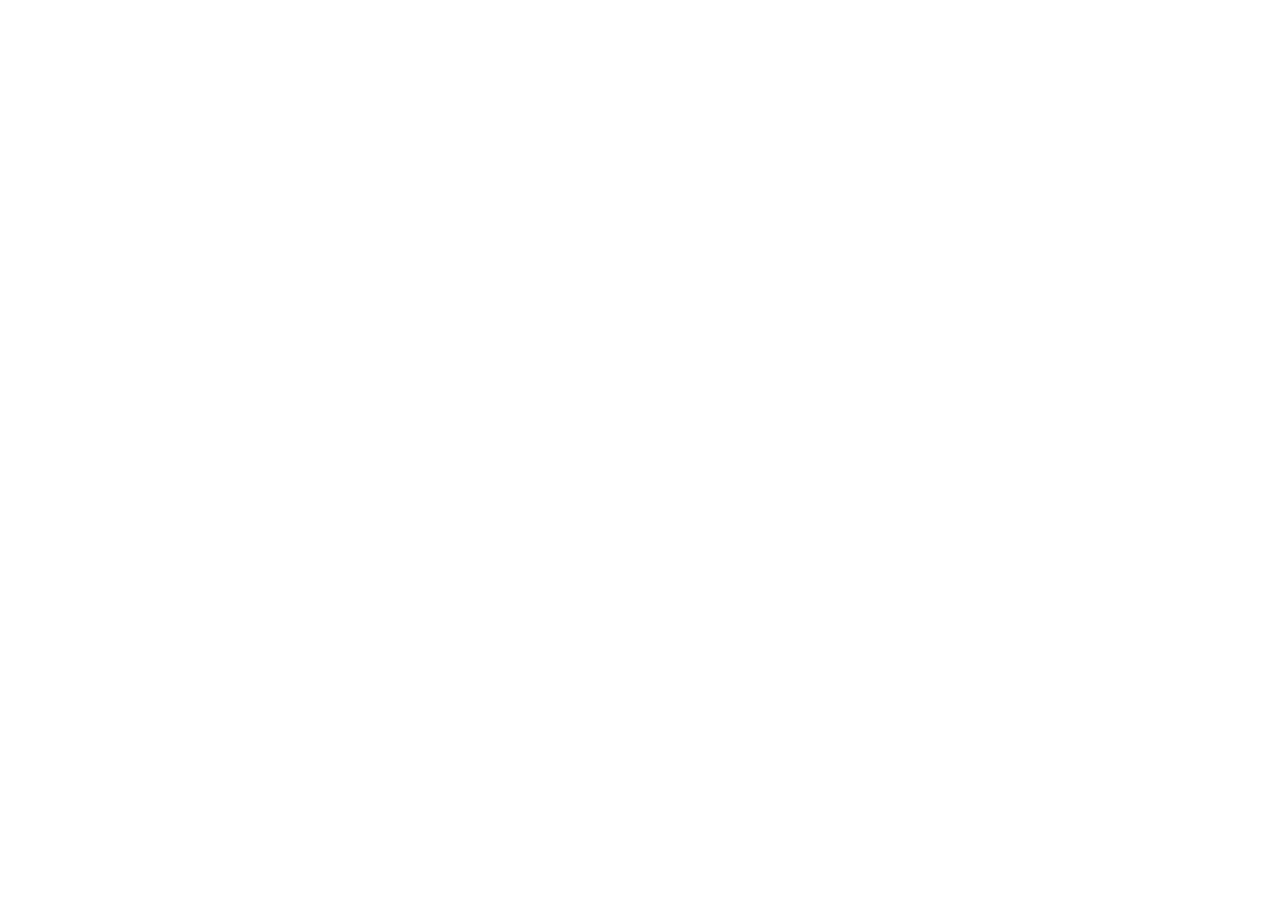
==== index.html @ 85295f4b "Add files via upload" ====
<!DOCTYPE html>
<html lang="es">
<head>
    <meta charset="UTF-8">
    <meta name="viewport" content="width=device-width, initial-scale=1.0">
	<script type="module" src="components/dr-background-pixelated.js"></script>

    <title>DaniRod!! · Portfolio</title>

    <style>
        html, body {
            margin: 0;
            padding: 0;
            height: 100%;
            width: 100%;
        }

        dr-background-triangles {
            width: 100%;
            height: 100%;
        }        
    </style>

</head>

<body>
    <dr-background-pixelated width="150"></dr-background-pixelated>
</body>

</html>
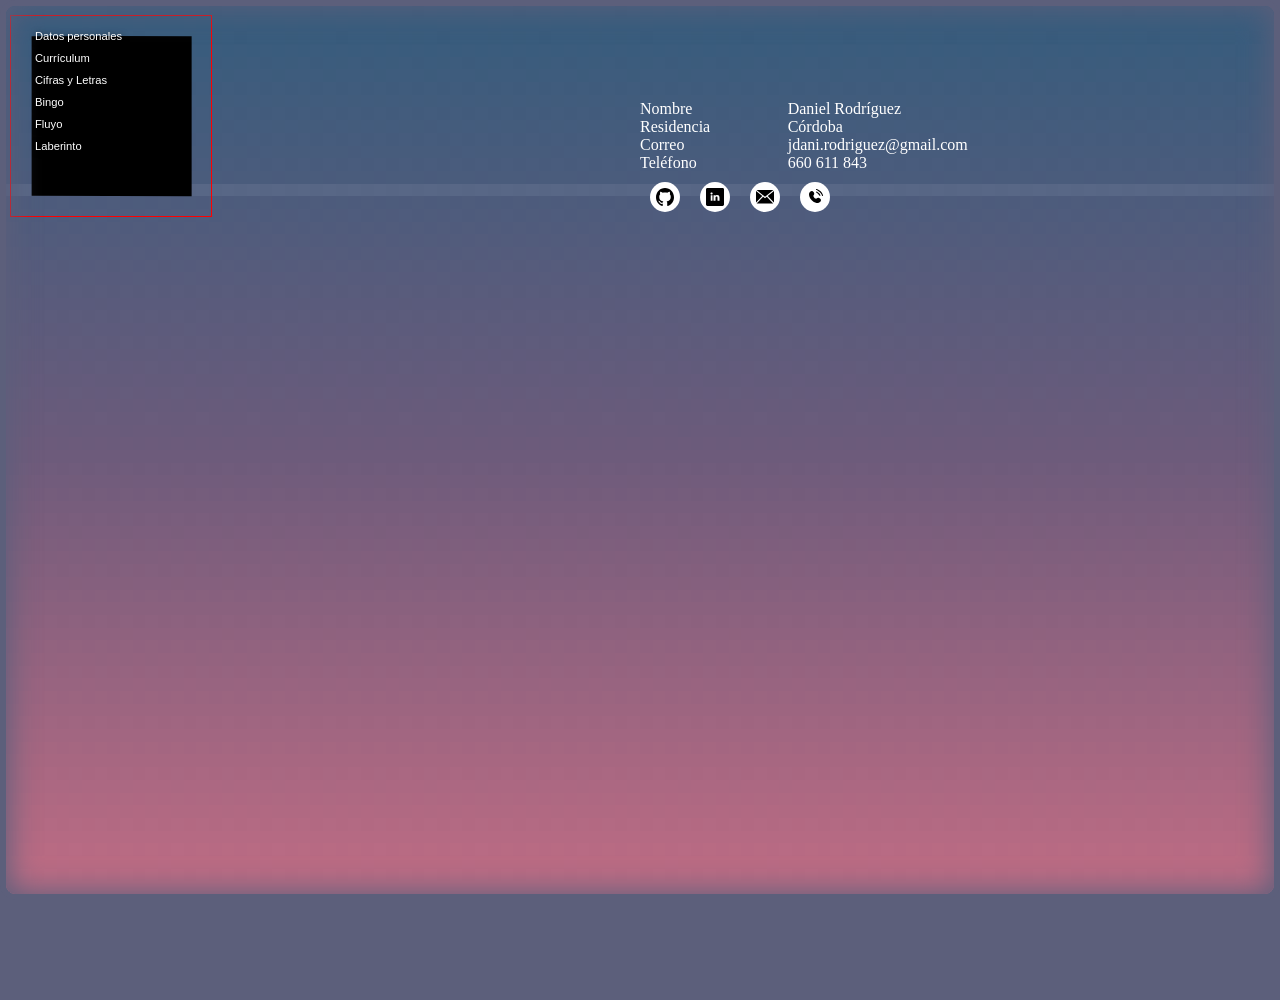
==== commit 18f1d224: "version preliminar" ====
--- a/index.html
+++ b/index.html
@@ -4,27 +4,174 @@
     <meta charset="UTF-8">
     <meta name="viewport" content="width=device-width, initial-scale=1.0">
 	<script type="module" src="components/dr-background-pixelated.js"></script>
+	<script type="module" src="components/dr-shape.js"></script>
+    <script type="module" src="components/dr-menu-pf.js"></script>
+    <script type="module" src="components/dr-tabs.js"></script>
+    <script type="module" src="components/dr-icono.js"></script>
 
     <title>DaniRod!! · Portfolio</title>
 
     <style>
         html, body {
+            --color-fondo: #5c5f7b;
             margin: 0;
             padding: 0;
             height: 100%;
             width: 100%;
+            background: var(--color-fondo);
         }
 
-        dr-background-triangles {
+        .origen {
+            position:absolute;
+            top:0;
+            left:0;
+        }                
+
+        .maximo {
             width: 100%;
             height: 100%;
+        }
+
+        #contenido {
+            display:flex;
+        }
+
+        #fondo {
+            background: var(--color-fondo);
+        }
+
+        dr-background-pixelated {
+            padding: 6px;
+            width: calc(100% - 12px);
+            height: calc(100% - 12px);
+        }
+
+        #borde {
+            border: 6px solid var(--color-fondo);;
+            border-radius: 15px;
+            width: calc(100% - 12px);
+            height: calc(100% - 12px);
+            pointer-events: none;
+            box-shadow: inset 0px 0px 30px 3px var(--color-fondo);;
+        }
+
+        dr-menu-pf {
+            position: absolute;
+            top: 25px;
+            left: 30px;
+            width: 50%;
+            height: 100%;
         }        
+
+        dr-tabs {
+            position: absolute;
+            top: 100px;
+            right: 0px;
+            width:50%;
+            height: 100%;
+        }
+
+        dr-shape {
+            position: absolute;
+            top: 15px;
+            left: 10px;            
+            width: 200px;
+            height: 200px;
+            border: 1px solid red;
+        }
+
+
     </style>
 
 </head>
 
 <body>
-    <dr-background-pixelated width="150"></dr-background-pixelated>
+    <dr-background-pixelated width="100"></dr-background-pixelated>
+    <div id="contenido">
+        <dr-shape></dr-shape>
+        <dr-menu-pf></dr-menu-pf>
+        
+        <dr-tabs>
+            <style>
+                .tab        {   color: white;      }
+                .fila       {   display:flex;   flex-direction: row;}
+                .w30        {   width: 30%;            }                
+                .valor      {   width: 100%;           }
+                dr-icono    {   margin: 10px;  }
+
+            </style>
+
+            <div id="tabDatosPersonales" class="tab">
+                <div class="fila">
+                    <div class="w30">Nombre</div>
+                    <div class="valor">Daniel Rodríguez</div>
+                </div>
+                <div class="fila">
+                    <div class="w30">Residencia</div>
+                    <div class="valor">Córdoba</div>
+                </div>
+                <div class="fila">
+                    <div class="w30">Correo</div>
+                    <div class="valor">jdani.rodriguez@gmail.com</div>
+                </div>
+                <div class="fila">
+                    <div class="w30">Teléfono</div>
+                    <div class="valor">660 611 843</div>
+                </div>
+                <div class="fila">
+                    <dr-icono github white 30px href="https://github.com/DaniRodCode"></dr-icono>
+                    <dr-icono linkedin white 30px href="https://www.linkedin.com/in/jdanirodriguez"></dr-icono> 
+                    <dr-icono mail white 30px href="mailto:jdani.rodriguez@gmail.com"></dr-icono> 
+                    <dr-icono phone white 30px href="tel:+34660611843"></dr-icono> 
+                </div>
+            </div>
+
+            <div id="tabCV" class="tab">
+                <ul><li>
+                    Smurfit Westock<br>
+                    1999 - (actualidad)
+                </li>
+                <li>
+                    Universidad de Córdoba (CTI)<br>
+                    1999 - 2000
+                </li>
+            </div>
+
+        </dr-tabs>
+    </div>
+    <div id="borde" class="origen maximo"></div>
+
 </body>
 
+
+
+<script>
+    const menu = document.querySelector("dr-menu-pf");
+    const fondo = document.querySelector("dr-background-pixelated");
+    const tabs = document.querySelector("dr-tabs");
+
+	window.addEventListener("load", () => {
+        menu.crearOpcion("Datos personales", "tabDatosPersonales");
+        menu.crearOpcion("Currículum", "tabCV");
+        menu.crearOpcion("Cifras y Letras", "juego1");
+        menu.crearOpcion("Bingo", "juego2");
+        menu.crearOpcion("Fluyo", "juego3");
+        menu.crearOpcion("Laberinto", "juego3");
+
+        menu.addEventListener("opcionSeleccionada",(e) => {
+            tabs.mostrar(e.detail);
+        });
+
+        menu.addEventListener("mousedown",(e) => {
+            fondo.highlight(e.pageY);
+        });
+        
+        
+        tabs.mostrar("tabDatosPersonales");       
+	});
+    
+
+    
+</script>
+
 </html>
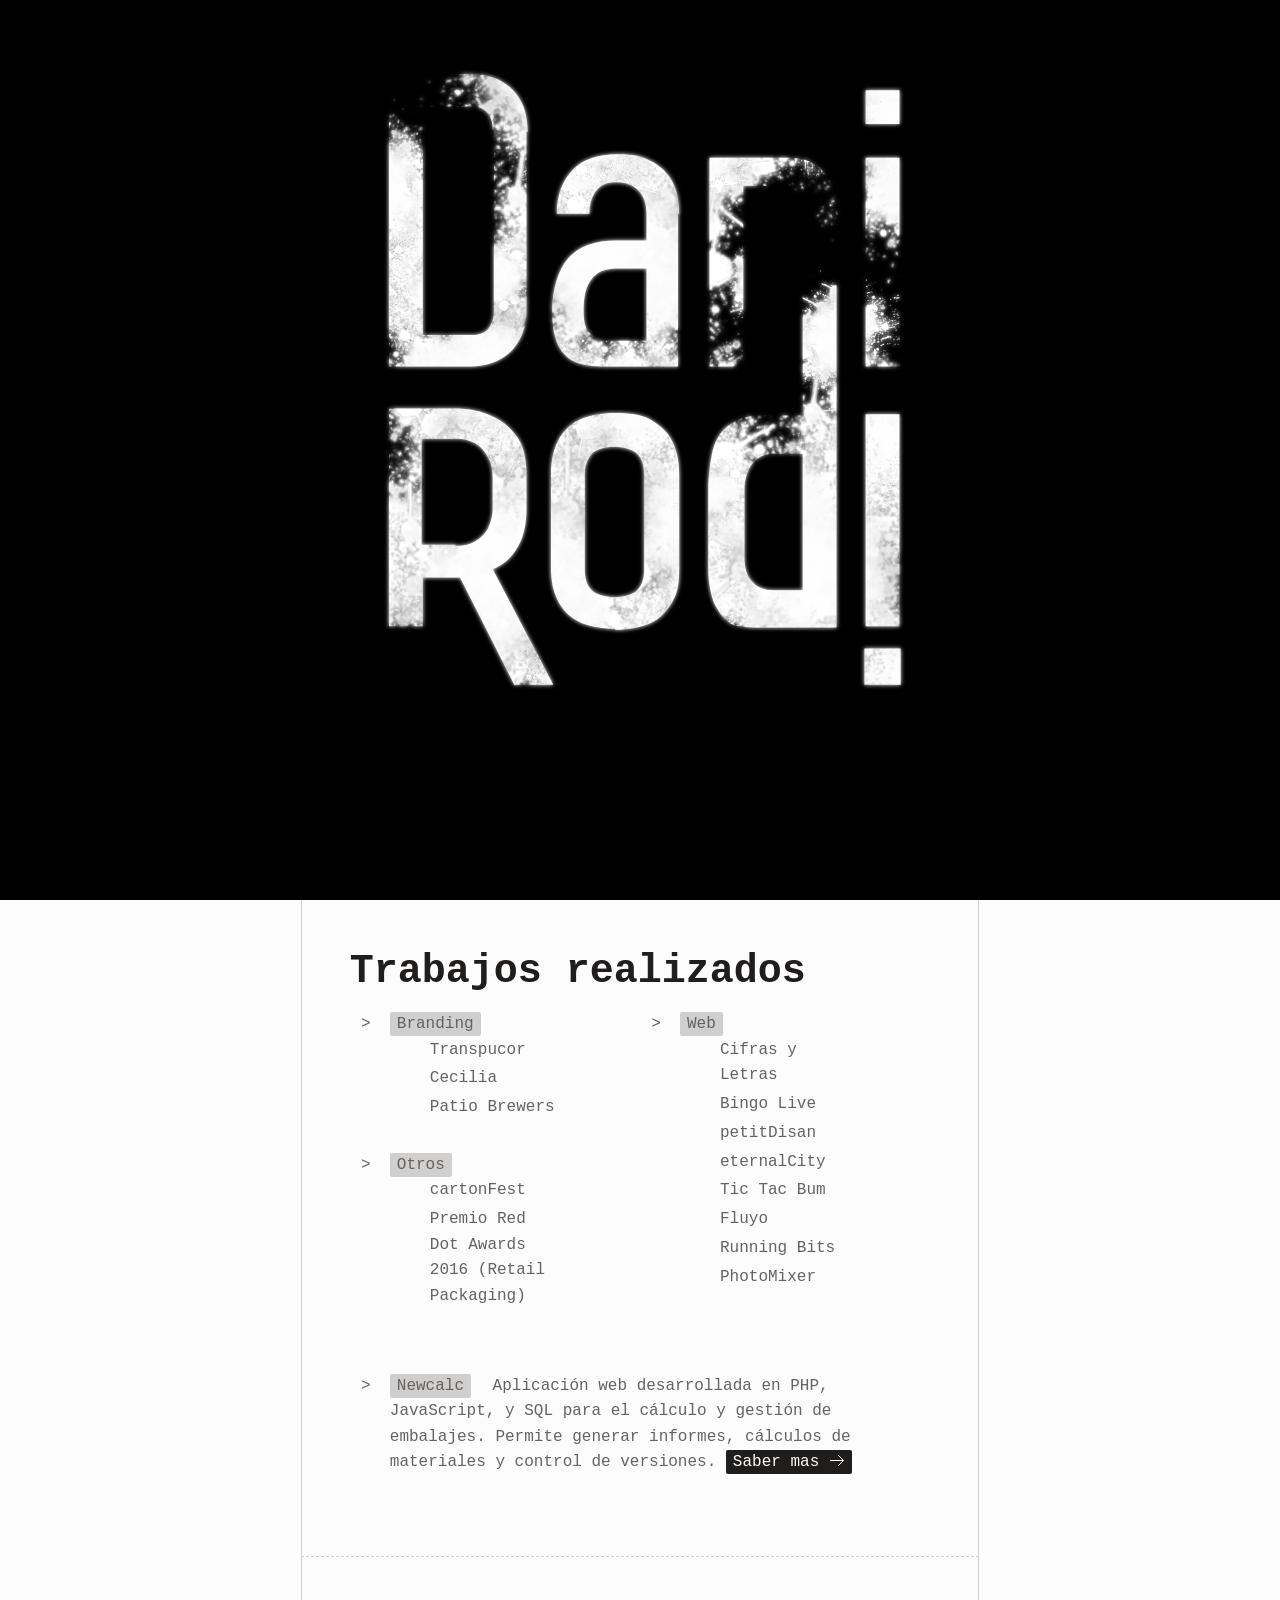
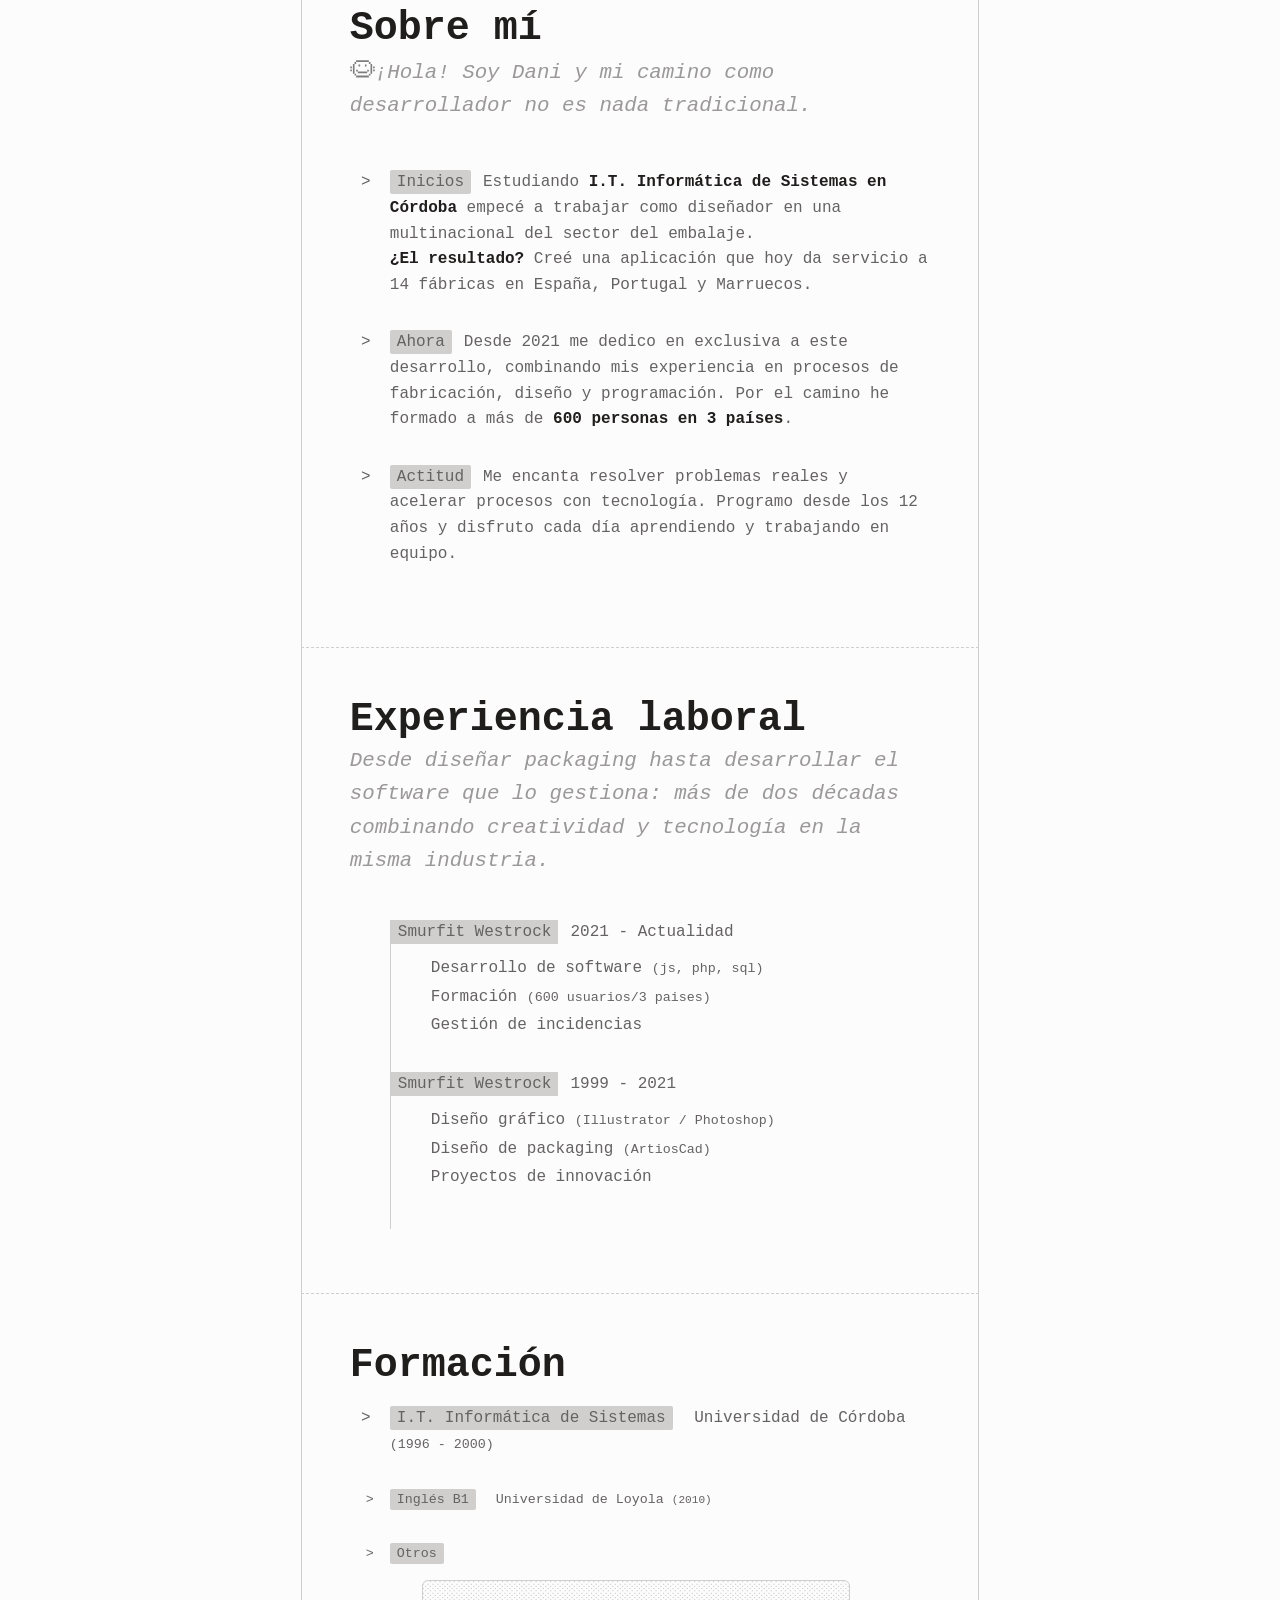
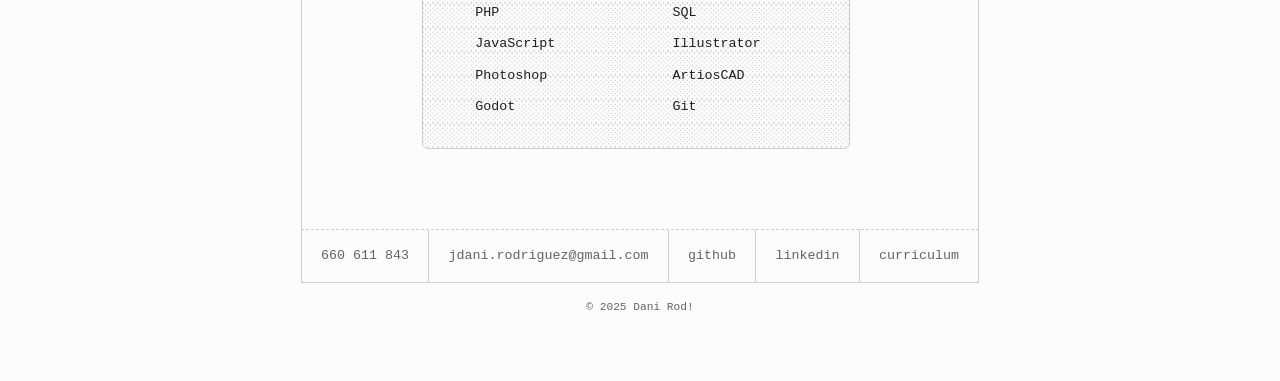
==== commit b6252444: "#version 1.0" ====
--- a/index.html
+++ b/index.html
@@ -1,177 +1,239 @@
 <!DOCTYPE html>
 <html lang="es">
 <head>
-    <meta charset="UTF-8">
-    <meta name="viewport" content="width=device-width, initial-scale=1.0">
-	<script type="module" src="components/dr-background-pixelated.js"></script>
-	<script type="module" src="components/dr-shape.js"></script>
-    <script type="module" src="components/dr-menu-pf.js"></script>
-    <script type="module" src="components/dr-tabs.js"></script>
-    <script type="module" src="components/dr-icono.js"></script>
-
-    <title>DaniRod!! · Portfolio</title>
-
-    <style>
-        html, body {
-            --color-fondo: #5c5f7b;
-            margin: 0;
-            padding: 0;
-            height: 100%;
-            width: 100%;
-            background: var(--color-fondo);
-        }
-
-        .origen {
-            position:absolute;
-            top:0;
-            left:0;
-        }                
-
-        .maximo {
-            width: 100%;
-            height: 100%;
-        }
-
-        #contenido {
-            display:flex;
-        }
-
-        #fondo {
-            background: var(--color-fondo);
-        }
-
-        dr-background-pixelated {
-            padding: 6px;
-            width: calc(100% - 12px);
-            height: calc(100% - 12px);
-        }
-
-        #borde {
-            border: 6px solid var(--color-fondo);;
-            border-radius: 15px;
-            width: calc(100% - 12px);
-            height: calc(100% - 12px);
-            pointer-events: none;
-            box-shadow: inset 0px 0px 30px 3px var(--color-fondo);;
-        }
-
-        dr-menu-pf {
-            position: absolute;
-            top: 25px;
-            left: 30px;
-            width: 50%;
-            height: 100%;
-        }        
-
-        dr-tabs {
-            position: absolute;
-            top: 100px;
-            right: 0px;
-            width:50%;
-            height: 100%;
-        }
-
-        dr-shape {
-            position: absolute;
-            top: 15px;
-            left: 10px;            
-            width: 200px;
-            height: 200px;
-            border: 1px solid red;
-        }
-
-
-    </style>
-
+  <meta charset="UTF-8">
+  <meta name="viewport" content="width=device-width, initial-scale=1.0">
+  <title>Daniel Rodríguez - Web Personal</title>
+  <link rel="stylesheet" href="style.css">
 </head>
 
+
 <body>
-    <dr-background-pixelated width="100"></dr-background-pixelated>
-    <div id="contenido">
-        <dr-shape></dr-shape>
-        <dr-menu-pf></dr-menu-pf>
+
+  <svg xmlns="http://www.w3.org/2000/svg" width="0" height="0" aria-hidden="true">
+    <mask id="logo-mask" maskUnits="objectBoundingBox" maskContentUnits="objectBoundingBox">
+      <g fill="white" transform="translate(.1 .01) scale(.0185)">
+        <path d="M40.8 49.3h3.1v3.1h-3.1v-3.1Zm-29-44.4v15.3c0 1-.2 1.9-.6 2.6-.4.7-.9 1.3-1.7 1.7-.7.4-1.6.6-2.6.6H0V0h7c1 0 1.9.2 2.6.6.7.4 1.3.9 1.7 1.7.4.7.6 1.6.6 2.7Zm-2.9-.1c0-.7-.2-1.2-.5-1.5-.3-.4-.8-.5-1.4-.5H2.9v19.6h4.2c.6 0 1.1-.2 1.4-.5.3-.4.5-.9.5-1.5V4.8Zm1.9 47.7-4.7-9.3H2.9v4.2H0V28.7h5.5c1.3 0 2.5.2 3.4.7.9.4 1.7 1.1 2.2 1.9s.7 1.9.7 3.1v2.9c0 1.2-.2 2.3-.7 3.2-.5.9-1.2 1.6-2.2 2l5.2 9.9h-3.3Zm-5.1-12c.7 0 1.2-.1 1.7-.4s.8-.6 1.1-1.1c.2-.5.4-1 .4-1.7v-2.6c0-.7-.1-1.3-.4-1.8s-.6-.9-1.1-1.2-1-.4-1.7-.4H2.8v9.1h2.9Zm32.7-28.4v35.4h-6.7c-.4 0-1.7 0-2.3-.3s-1.1-1-1.5-1.8c-.3-.8-.5-1.8-.5-2.9v-6.8c0-1.2.2-2.9.5-3.8.3-.8.8-1.5 1.5-1.9.6-.4 1.4-.7 2.3-.7h3.8V12.5c0-1-.2-1.8-.6-2.2-.4-.5-1-.7-1.9-.7h-2.6v15.5h-2.9V7.2h6.7c1.4 0 2.5.4 3.2 1.3s1.1 1.9 1.1 3.6Zm-2.9 20.5H33c-.8 0-1.4.3-1.8.8-.4.5-.7 1.3-.7 2.3v5.8c0 .9.2 1.6.7 2.1.4.5 1.1.7 1.8.7h2.5V32.6Zm5.4-28.3h2.9V1.4h-2.9v2.9Zm2.9 18.1V7.2h-2.9v17.9h2.9v-2.7Zm-2.9 6.8v18.2h2.9V29.2h-2.9ZM19.4 47.7c1.1 0 2.3-.2 3.1-.6.8-.4 1.3-1 1.8-1.8s.6-1.7.6-2.8v-8.2c0-1.1-.2-2-.6-2.8-.4-.8-1-1.3-1.8-1.8s-2-.6-3.1-.6-2.3.2-3.1.6c-.8.4-1.4 1-1.8 1.8-.4.8-.6 1.7-.6 2.8v8.1c0 1.1.2 2 .6 2.8.4.8 1 1.4 1.8 1.8.8.4 2 .6 3.1.6Zm0-2.8c-.7 0-1.6-.2-2-.6-.4-.4-.6-1-.6-1.8v-8.1c0-.8.2-1.3.6-1.8.4-.4 1.2-.6 1.9-.6s1.6.2 2 .6c.4.4.6 1 .6 1.8v8.1c0 .8-.2 1.4-.6 1.8-.4.4-1.2.6-2 .6ZM24.8 12v13.1h-6.3c-1.5 0-2.7-.2-3.4-1-.8-.8-1.1-2.1-1.1-3.8s.5-3.5 1.4-4.5c.9-1 2.3-1.5 4.1-1.5h2.6V12c0-.8-.2-1.5-.7-2s-1.1-.7-1.9-.7-1.3.2-1.7.7-.6 1.1-.6 2h-2.8c0-1.6.5-2.9 1.4-3.8s2.2-1.3 3.8-1.3 2.1.2 2.9.6c.8.4 1.4 1 1.8 1.7.4.8.6 1.7.6 2.8Zm-2.7 4.7h-2.6c-.9 0-1.7.3-2.1.9-.5.6-.7 1.5-.7 2.7s.2 1.6.6 2c.4.4 1 .6 1.8.6h3v-6.3Z"/>
+      </g>
+    </mask>
+  </svg>
+      
+
+
+  <div id="presentacion" class="columna">
+    <div id="nombre">
+      <div id="fondo"></div>
+    </div>
+
+
+    <div id="redes" class="oculto">
+      <a href="tel:+34660611843" target="_blank" title="Llámame por teléfono"><img src="img/phone.svg"></a>
+      <a href="mailto:jdani.rodriguez@gmail.com" target="_blank" title="Envíame un correo"><img src="img/mail.svg" ></a>
+      <a href="https://github.com/DaniRodCode" target="_blank" title="Visita mi repo"><img src="img/github.svg" ></a>
+      <a href="https://www.linkedin.com/in/jdanirodriguez" target="_blank" title="Visita mi perfil"><img src="img/linkedin.svg" ></a>        
+      <a href="docs/DaniRod_cv.pdf" target="_blank" title="Mira mi curriculum"><img src="img/Curriculum.svg" ></a>        
+    </div>      
+
+  </div>
+  
+
+  <main>
+
+    <section>
+      <h2>Trabajos realizados</h2>
+
+      <div class="columnas-2">
+        <ul>
+          <li>
+              <strong>Branding</strong>
+              <ul>
+                <li><a href="proyecto/?id=Transpucor">Transpucor</a></li>
+                <li><a href="proyecto/?id=Cecilia">Cecilia</a></li>
+                <li><a href="proyecto/?id=PatioBrewers">Patio Brewers</a></li>
+              </ul>            
+          </li>
+
+          <li>
+            <strong>Otros</strong>
+            <ul>
+              <li><a href="proyecto/?id=cartonFest">cartonFest</a></li>
+              <li><a href="https://www.red-dot.org/ko/project/strong-grip-14264" target="_blank">Premio Red Dot Awards 2016 (Retail Packaging)</a></li>
+            </ul>            
+          </li>
+        </ul>
+
+        <ul>
+          <li>
+            <strong>Web</strong>
+            <ul>
+              <li><a href="https://danirodcode.github.io/CifrasyLetras/" target="_blank">Cifras y Letras</a></li>
+              <li><a href="proyecto/web/BingoLive/" target="_blank">Bingo Live</a></li>
+              <li><a href="proyecto/web/petitDisain/" target="_blank">petitDisan</a></li>
+              <li><a href="proyecto/web/eternalCity/" target="_blank">eternalCity</a></li>
+              <li><a href="proyecto/web/TicTacBum/" target="_blank">Tic Tac Bum</a></li>
+              <li><a href="proyecto/web/Fluyo/" target="_blank">Fluyo</a></li>
+              <li><a href="proyecto/web/laberinto256/" target="_blank">Running Bits</a></li>
+              <li><a href="proyecto/web/PhotoMixer/" target="_blank">PhotoMixer</a></li>
+            </ul>        
+          </li>
+        </ul>
+      </div>
+
+      <ul>
+        <li>
+          <strong>Newcalc</strong>
+          Aplicación web desarrollada en PHP, JavaScript, y SQL para
+          el cálculo y gestión de embalajes. Permite generar informes, cálculos
+          de materiales y control de versiones.
+          <a class="enlace-boton" href="">Saber mas 🡢</a>
+        </li>
+      </ul>
         
-        <dr-tabs>
-            <style>
-                .tab        {   color: white;      }
-                .fila       {   display:flex;   flex-direction: row;}
-                .w30        {   width: 30%;            }                
-                .valor      {   width: 100%;           }
-                dr-icono    {   margin: 10px;  }
-
-            </style>
-
-            <div id="tabDatosPersonales" class="tab">
-                <div class="fila">
-                    <div class="w30">Nombre</div>
-                    <div class="valor">Daniel Rodríguez</div>
-                </div>
-                <div class="fila">
-                    <div class="w30">Residencia</div>
-                    <div class="valor">Córdoba</div>
-                </div>
-                <div class="fila">
-                    <div class="w30">Correo</div>
-                    <div class="valor">jdani.rodriguez@gmail.com</div>
-                </div>
-                <div class="fila">
-                    <div class="w30">Teléfono</div>
-                    <div class="valor">660 611 843</div>
-                </div>
-                <div class="fila">
-                    <dr-icono github white 30px href="https://github.com/DaniRodCode"></dr-icono>
-                    <dr-icono linkedin white 30px href="https://www.linkedin.com/in/jdanirodriguez"></dr-icono> 
-                    <dr-icono mail white 30px href="mailto:jdani.rodriguez@gmail.com"></dr-icono> 
-                    <dr-icono phone white 30px href="tel:+34660611843"></dr-icono> 
-                </div>
-            </div>
-
-            <div id="tabCV" class="tab">
-                <ul><li>
-                    Smurfit Westock<br>
-                    1999 - (actualidad)
-                </li>
-                <li>
-                    Universidad de Córdoba (CTI)<br>
-                    1999 - 2000
-                </li>
-            </div>
-
-        </dr-tabs>
+      </ul>
+  </section>
+
+
+  <section>
+    <h2>Sobre mí</h2>
+    <h3><img src="img/smiley.svg">¡Hola! Soy Dani y mi camino como desarrollador no es nada tradicional.</h3>
+
+    <ul>
+
+      <li>
+        <strong>Inicios</strong>Estudiando <b>I.T. Informática de Sistemas en Córdoba</b>
+        empecé a trabajar como diseñador en una multinacional del sector del embalaje.
+        <br><b>¿El resultado?</b> Creé una aplicación que hoy da servicio a 14 fábricas en España,
+          Portugal y Marruecos.
+      </li>
+      
+      <li>
+        <strong>Ahora</strong>Desde 2021 me dedico en exclusiva a este desarrollo, 
+        combinando mis experiencia en procesos de fabricación, diseño y programación. 
+        Por el camino he formado a más de <b>600 personas en 3 países</b>.
+      </li>
+      
+      <li>
+        <strong>Actitud</strong>Me encanta resolver problemas reales y acelerar 
+        procesos con tecnología. Programo desde los 12 años y disfruto cada día 
+        aprendiendo y trabajando en equipo.
+      </li>
+
+    </ul>
+        
+  </section>
+      
+      
+      
+      
+      
+    <section>
+      <h2>Experiencia laboral</h2>
+      <h3>
+        Desde diseñar packaging hasta desarrollar el software que lo gestiona: 
+        más de dos décadas combinando creatividad y tecnología en la misma industria.
+      </h3>
+
+      <ul class="linea-tiempo">
+        <li>
+          <strong>Smurfit Westrock</strong>2021 - Actualidad
+          <ul>
+            <li>Desarrollo de software <small>(js, php, sql)</small></li>
+            <li>Formación <small>(600 usuarios/3 paises)</small></li>
+            <li>Gestión de incidencias</li>
+          </ul>            
+        </li>
+
+        <li>
+          <strong>Smurfit Westrock</strong>1999 - 2021
+          <ul>
+            <li>Diseño gráfico <small>(Illustrator / Photoshop)</small></li>
+            <li>Diseño de packaging <small>(ArtiosCad)</small></li>
+            <li>Proyectos de innovación</li>
+          </ul>
+        </li>
+
+
+      </ul>        
+
+    </section>
+
+
+
+
+
+    <section>
+      <h2>Formación</h2>
+
+      <ul>
+        <li>
+          <strong>I.T. Informática de Sistemas</strong>
+          Universidad de Córdoba <small> (1996 - 2000)
+        </li>
+
+        <li>
+          <strong>Inglés B1</strong>
+          Universidad de Loyola <small> (2010)</small>
+        </li>
+  
+        <li>
+          <strong>Otros</strong>
+          <ul class="marco columnas-3 vga-bg">
+            <li>PHP</li>
+            <li>SQL</li>
+            <li>JavaScript</li>
+            <li>Illustrator</li>     
+            <li>Photoshop</li>         
+            <li>ArtiosCAD</li>  
+            <li>Godot</li>       
+            <li>Git</li>       
+            <li></li>       
+          </ul>
+          
+        </li>
+      </ul>
+    </section>
+
+
+
+
+
+
+  <footer>
+
+    <div class="footer-links">
+      <a href="tel:+34660611843" target="_blank" title="Llámame por teléfono">
+        660 611 843
+      </a>
+      <a href="mailto:jdani.rodriguez@gmail.com" target="_blank" title="Envíame un correo">
+        jdani.rodriguez@gmail.com
+      </a>
+      <a href="https://github.com/DaniRodCode" target="_blank" title="Visita mi repo">
+        github
+      </a>
+      <a href="https://www.linkedin.com/in/jdanirodriguez" target="_blank" title="Visita mi perfil">
+        linkedin
+      </a>        
+      <a href="docs/DaniRod_cv.pdf" target="_blank" title="Visita mi perfil">
+        curriculum
+      </a>        
+    </div>  
+
+    <div class="footer-copy">
+      © 2025 Dani Rod!
     </div>
-    <div id="borde" class="origen maximo"></div>
-
+
+  </footer>
+
+
+
+
+</main>
+
+
+
+
+
+
+  <script src="script.js"></script>
 </body>
-
-
-
-<script>
-    const menu = document.querySelector("dr-menu-pf");
-    const fondo = document.querySelector("dr-background-pixelated");
-    const tabs = document.querySelector("dr-tabs");
-
-	window.addEventListener("load", () => {
-        menu.crearOpcion("Datos personales", "tabDatosPersonales");
-        menu.crearOpcion("Currículum", "tabCV");
-        menu.crearOpcion("Cifras y Letras", "juego1");
-        menu.crearOpcion("Bingo", "juego2");
-        menu.crearOpcion("Fluyo", "juego3");
-        menu.crearOpcion("Laberinto", "juego3");
-
-        menu.addEventListener("opcionSeleccionada",(e) => {
-            tabs.mostrar(e.detail);
-        });
-
-        menu.addEventListener("mousedown",(e) => {
-            fondo.highlight(e.pageY);
-        });
-        
-        
-        tabs.mostrar("tabDatosPersonales");       
-	});
-    
-
-    
-</script>
-
 </html>
--- a/style.css
+++ b/style.css
@@ -0,0 +1,439 @@
+/* --- FUENTES Y ESTILOS GENERALES --- */
+@import url('https://fonts.googleapis.com/css2?family=Roboto:wght@300;400;700&display=swap');
+
+html {
+  scroll-behavior: smooth;
+  --color-linea: hsl(30, 2%, 81%);
+  --color-fondo: hsl(0, 20%, 99%);
+  --color-fondo-resaltado:  #acf5ff;  
+  --color-fondo-debil: hsl(0, 8%, 94%);
+  --color-texto: hsl(0, 1%, 39%);
+  --color-texto-debil: hsl(0, 1%, 60%);
+  --color-texto-muydebil: hsl(30, 2%, 81%);
+  --color-texto-fuerte: hsl(0, 5%, 12%);
+  --color-texto-invertido: hsl(0, 20%, 99%);
+  --color-icono: hsl(0, 1%, 55%);  
+  --fuente: "Berkeley Mono", "IBM Plex Mono", ui-monospace, SFMono-Regular, Menlo, Monaco, Consolas, "Liberation Mono", "Courier New", monospace;
+}
+
+* {
+  --border: 1px solid red;
+}
+
+html, body {
+  display: flex;
+  align-items: center;
+  flex-direction: column;
+  
+  font-family: var(--fuente);
+  margin: 0;
+  padding: 0; 
+  overflow-x:hidden;
+  background: var(--color-fondo);
+}
+
+body::-webkit-scrollbar {width: 5px;		height: 5px;	}
+body::-webkit-scrollbar-thumb {background-color: var(--color-texto-debil);	}
+body::-webkit-scrollbar-track { background: var(--color-fondo);		}
+body::-webkit-scrollbar-thumb:hover { background-color: grey; }	
+
+
+a {
+  color: inherit;
+  text-decoration: none;
+}
+
+li {
+  padding: 0;
+  margin: 0;
+}
+
+a:hover {
+  text-decoration: underline;
+  text-underline-offset: .3rem;
+  color: var(--color-texto-fuerte);
+}
+
+
+
+svg[aria-hidden="true"] {
+  position: absolute;
+  width: 0;
+  height: 0;
+  overflow: hidden;
+}
+
+#presentacion {
+  width: 100vw;
+  height: 100vh;
+  display: flex;
+  align-items: center;
+  justify-content: center;
+  
+  scale: 1;
+  transition: all 1s ease;
+}
+
+#nombre {
+  width: 70vh;
+  height: 70vh;
+  margin-bottom: 9vh;
+  opacity: 0;
+  scale: 1;
+  filter: drop-shadow(0px 0px 2px white);
+
+  transition: all 2s ease;
+}
+
+#fondo {
+  position: absolute;
+  inset: 0;
+  background: transparent;
+  overflow: hidden;
+  
+  mask: url(#logo-mask);
+  -webkit-mask: url(#logo-mask);
+
+  transition: background-color 3s ease;
+}
+
+.mancha {
+  position: absolute;
+  width: 90px;
+  height: 90px;
+  background-image: url("img/mancha.png");
+  background-repeat: no-repeat;
+  background-position: center;
+  background-size: contain;
+  opacity: 0;
+  scale: 1;
+  transition: 
+    scale 3s ease,
+    opacity 3s ease;
+}
+
+#redes {
+  margin-bottom: 2%;
+  transition: all 1s ease;  
+  height: 30px;
+}
+
+#redes a img {  
+  height: 100%;  
+  margin: 0 10px;
+  filter: brightness(0) invert(1);
+  transition: transform 0.2s ease, filter 0.2s ease; 
+  opacity: .2; 
+}
+
+#redes a:hover img {
+  transform: scale(1.15);
+  opacity: .5;
+  filter: brightness(0) invert(1);
+}
+
+
+.oculto  { opacity: 0; pointer-events: none;}
+.invisible { display: none;}
+.enrollado { scale: 0; }
+
+.columna {
+  display: flex;
+  flex-direction: column;
+  align-items: center;
+}
+
+
+.columnas-2 {
+  display: flex;
+  flex-direction: row;
+  width: 100%;
+}
+
+.columnas-2 ul {
+  width: 50%;
+}
+
+
+.enlace-boton {
+  margin-right: 12px;
+  background-color: var(--color-texto-fuerte);
+  color: var(--color-fondo);
+  padding: 3px;
+  padding-left: 7px;
+  padding-right: 7px;
+  border-radius: 2px;
+}
+
+.enlace-boton:hover {
+  background-color:var(--color-fondo-resaltado);
+  text-decoration: none;
+}
+
+
+
+
+main {
+  width: 53vw;
+  line-height: 1.6;  
+  color: var(--color-texto);
+}
+
+section {
+  border-left: 1px solid var(--color-linea);
+  border-right: 1px solid var(--color-linea);
+  border-bottom: 1px solid var(--color-linea);
+  border-bottom-style: dashed;
+  
+  padding: 3rem;
+  font-weight: 100;
+  align-items: flex-start;
+}
+
+section:last-of-type {
+  border-bottom: none;
+}
+
+
+section h2 {
+  font-size: 2.5rem;
+  font-weight: 700;
+  margin-bottom: 1rem;
+  margin: 0px;
+  padding: 0px;  
+  color: var(--color-texto-fuerte);
+  line-height: 3rem;
+}
+
+section h3 {
+  font-size: 1.3rem;
+  font-weight: 100;
+  color: var(--color-texto-debil);
+  margin: 0;
+  margin-bottom: 3rem;
+  font-style: italic;
+}
+
+section h3 img {
+  opacity: .5;
+}
+
+
+
+section ul {
+  list-style: '>  ';  
+}
+
+section li {
+  margin-bottom: 2rem;
+}
+
+section li strong{
+  font-weight: 500;
+  margin-right: 12px;
+  background-color: var(--color-texto-muydebil);
+  color: var(--color-texto);
+  padding: 3px;
+  padding-left: 7px;
+  padding-right: 7px;
+  border-radius: 2px;
+}
+
+section li b {
+  color: var(--color-texto-fuerte);
+}
+
+section li:hover > strong {
+  background: var(--color-fondo-resaltado);
+}
+
+
+section ul ul li {
+  list-style: none;
+  margin-bottom: .2rem;
+}
+
+ul.columnas-3 {
+  display:flex;  
+  flex-direction: row;
+  flex-wrap: wrap;
+  margin-top: 1rem;
+}
+
+ul.columnas-3 li {
+  list-style: none;
+  width: 31.5%;
+}
+
+
+
+
+
+
+
+ul.linea-tiempo > li strong {
+  border-radius: 0;
+}
+
+ul.linea-tiempo > li {
+  border-left: 1px solid var(--color-linea);
+  list-style: none;
+  margin-bottom: 0;
+  margin-top:-5px;
+  padding-bottom: 35px;
+}
+
+ul.linea-tiempo > li li:first-child {
+  padding-top: 10px;
+}
+
+
+
+
+
+ul.marco {
+  display: flex;
+  align-items: center;
+  justify-content: space-around;
+  border: 1px solid var(--color-linea);
+  border-radius: 6px;
+  padding: 1rem;
+  margin: 1rem 5rem 0rem 2rem;
+}
+
+.vga-bg {
+  position: relative;
+  background: var(--color-fondo);
+  overflow: hidden;
+  z-index: 0;
+}
+
+.vga-bg::before {
+  content: "░░░░░░░░░░░░░░░░░░░░░░░░░░░░░░░░░░░░░░░░░░░░░░░░░░░░░░░░░░░░░░░░░\A░░░░░░░░░░░░░░░░░░░░░░░░░░░░░░░░░░░░░░░░░░░░░░░░░░░░░░░░░░░░░░░░░\A░░░░░░░░░░░░░░░░░░░░░░░░░░░░░░░░░░░░░░░░░░░░░░░░░░░░░░░░░░░░░░░░░\A░░░░░░░░░░░░░░░░░░░░░░░░░░░░░░░░░░░░░░░░░░░░░░░░░░░░░░░░░░░░░░░░░\A░░░░░░░░░░░░░░░░░░░░░░░░░░░░░░░░░░░░░░░░░░░░░░░░░░░░░░░░░░░░░░░░░\A░░░░░░░░░░░░░░░░░░░░░░░░░░░░░░░░░░░░░░░░░░░░░░░░░░░░░░░░░░░░░░░░░\A░░░░░░░░░░░░░░░░░░░░░░░░░░░░░░░░░░░░░░░░░░░░░░░░░░░░░░░░░░░░░░░░░\A░░░░░░░░░░░░░░░░░░░░░░░░░░░░░░░░░░░░░░░░░░░░░░░░░░░░░░░░░░░░░░░░░\A░░░░░░░░░░░░░░░░░░░░░░░░░░░░░░░░░░░░░░░░░░░░░░░░░░░░░░░░░░░░░░░░░\A";
+  position: absolute;
+  top: 0;
+  left: 0;
+  width: 100%;
+  height: 100%;
+  color: var(--color-linea);
+  font-family: monospace;
+  white-space: pre;
+  line-height: 1;
+  font-size: 24px;
+  z-index: -1;
+}
+
+
+ul.marco li {
+  color: var(--color-texto-fuerte);
+  padding: 5px;
+  margin: 0;
+}
+
+
+
+
+
+footer {
+  display: flex;
+  flex-direction: column;
+  justify-content: center;
+  margin-bottom: 3rem;
+}
+
+
+
+.footer-links {
+  display:flex;
+  flex-wrap: wrap;
+  justify-content: space-between;
+  border-top: 1px dashed var(--color-linea);
+  border-right: 1px solid var(--color-linea);
+
+}
+
+.footer-links a {
+  text-align: center;
+  flex-grow: 1;
+  padding: 1rem;
+  border: 1px solid var(--color-linea);
+  border-right: 0;
+  border-top: 0;
+  text-decoration: none;
+  margin-top: -1px;
+}
+
+
+.footer-links a:hover {
+  background: var(--color-texto-fuerte);
+  color: var(--color-fondo);
+}
+
+
+.footer-copy {
+  font-size: .7rem;
+  padding: 1rem;
+  text-align: center;
+}
+
+
+
+
+
+
+@media (max-width: 900px) {
+
+
+  #nombre {
+    width: 60vh;
+    height: 60vh;
+  }
+
+
+  #redes {
+    height: 20px;
+  }
+
+  #redes a img {  
+    margin: 0 5px;
+  }
+
+
+  main {
+    width: 95vw;
+  }
+
+  section {   
+    padding: 1rem;
+  }  
+
+  .columnas-2 {
+    flex-direction: column;
+  }
+
+  .columnas-2 ul {
+    width: 100%;
+  }
+
+
+  section ul {
+    padding-left: 1rem;
+  }
+
+
+  ul.columnas-3 li {
+    width: 45%;
+  }
+
+  ul.marco {
+    padding: 1rem 0 1rem 1rem;
+  }  
+
+  .footer-links {
+    flex-direction: column;
+  }
+
+
+
+
+}
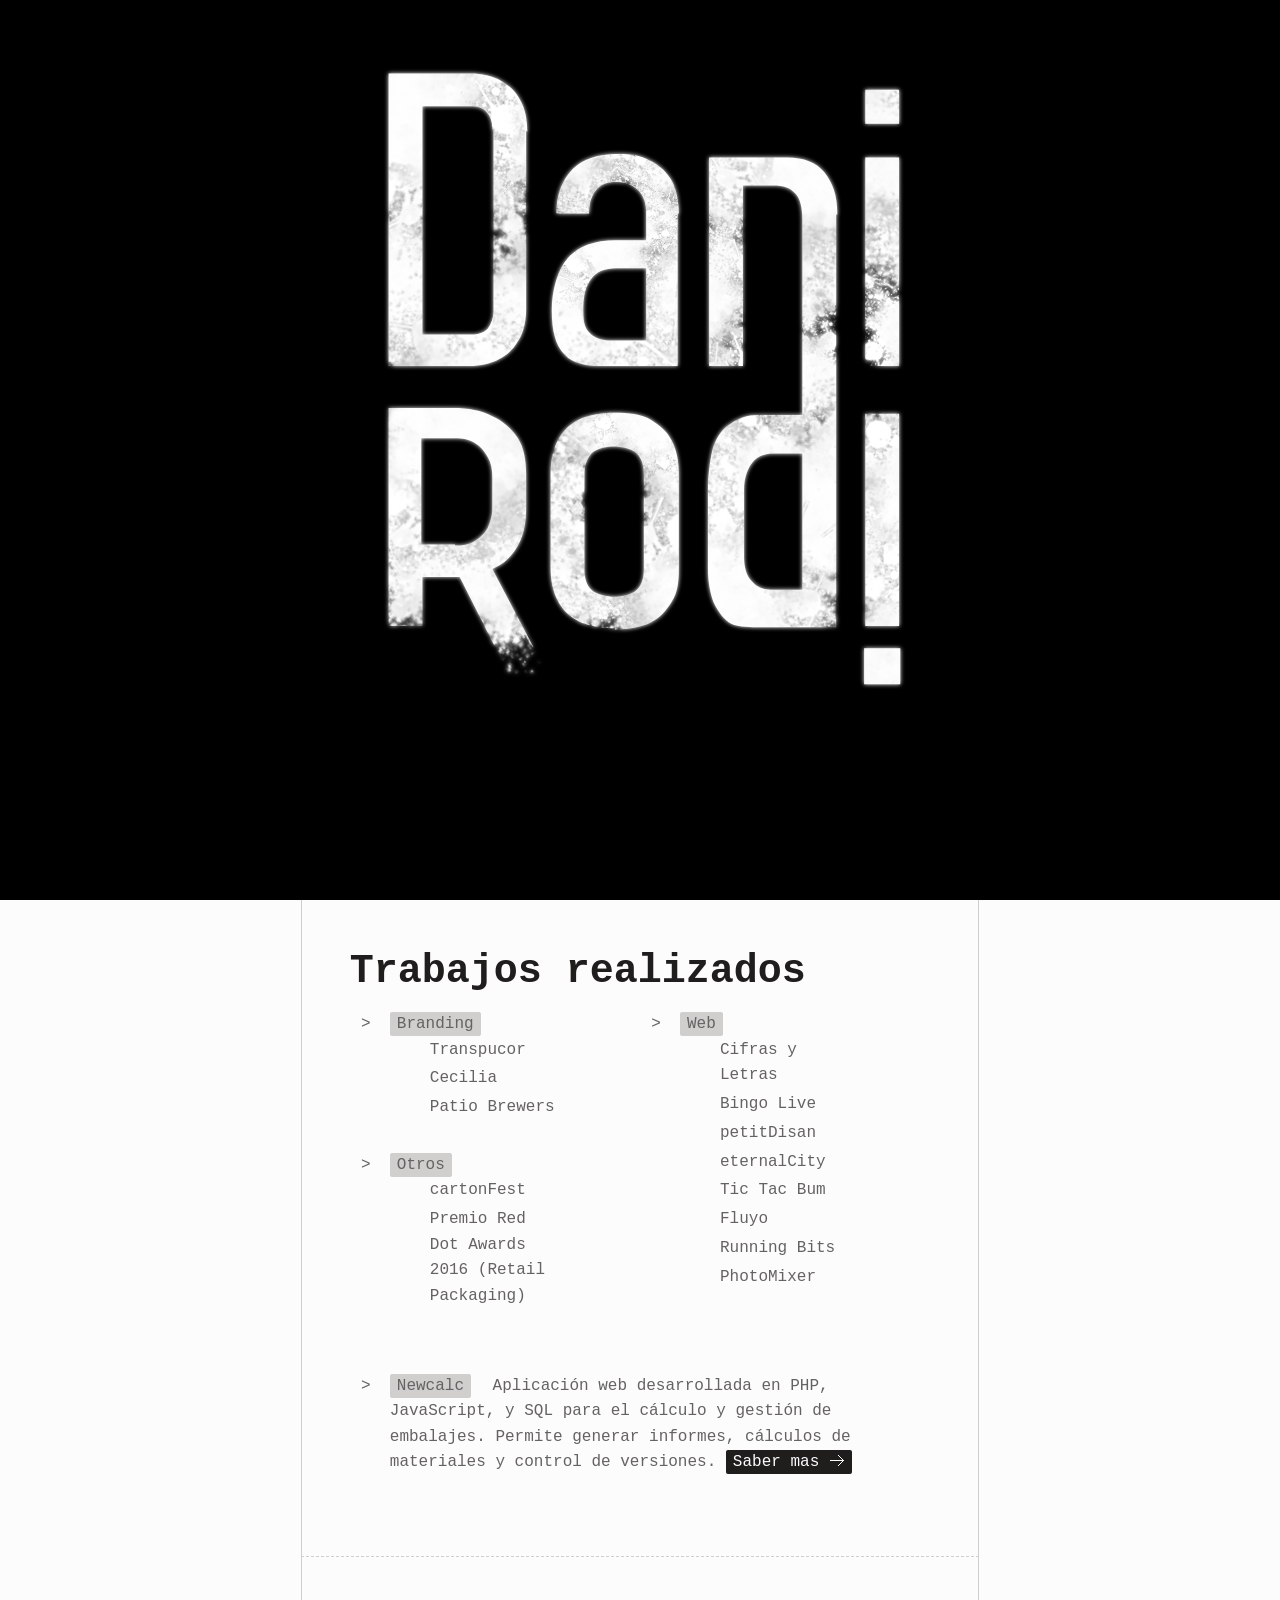
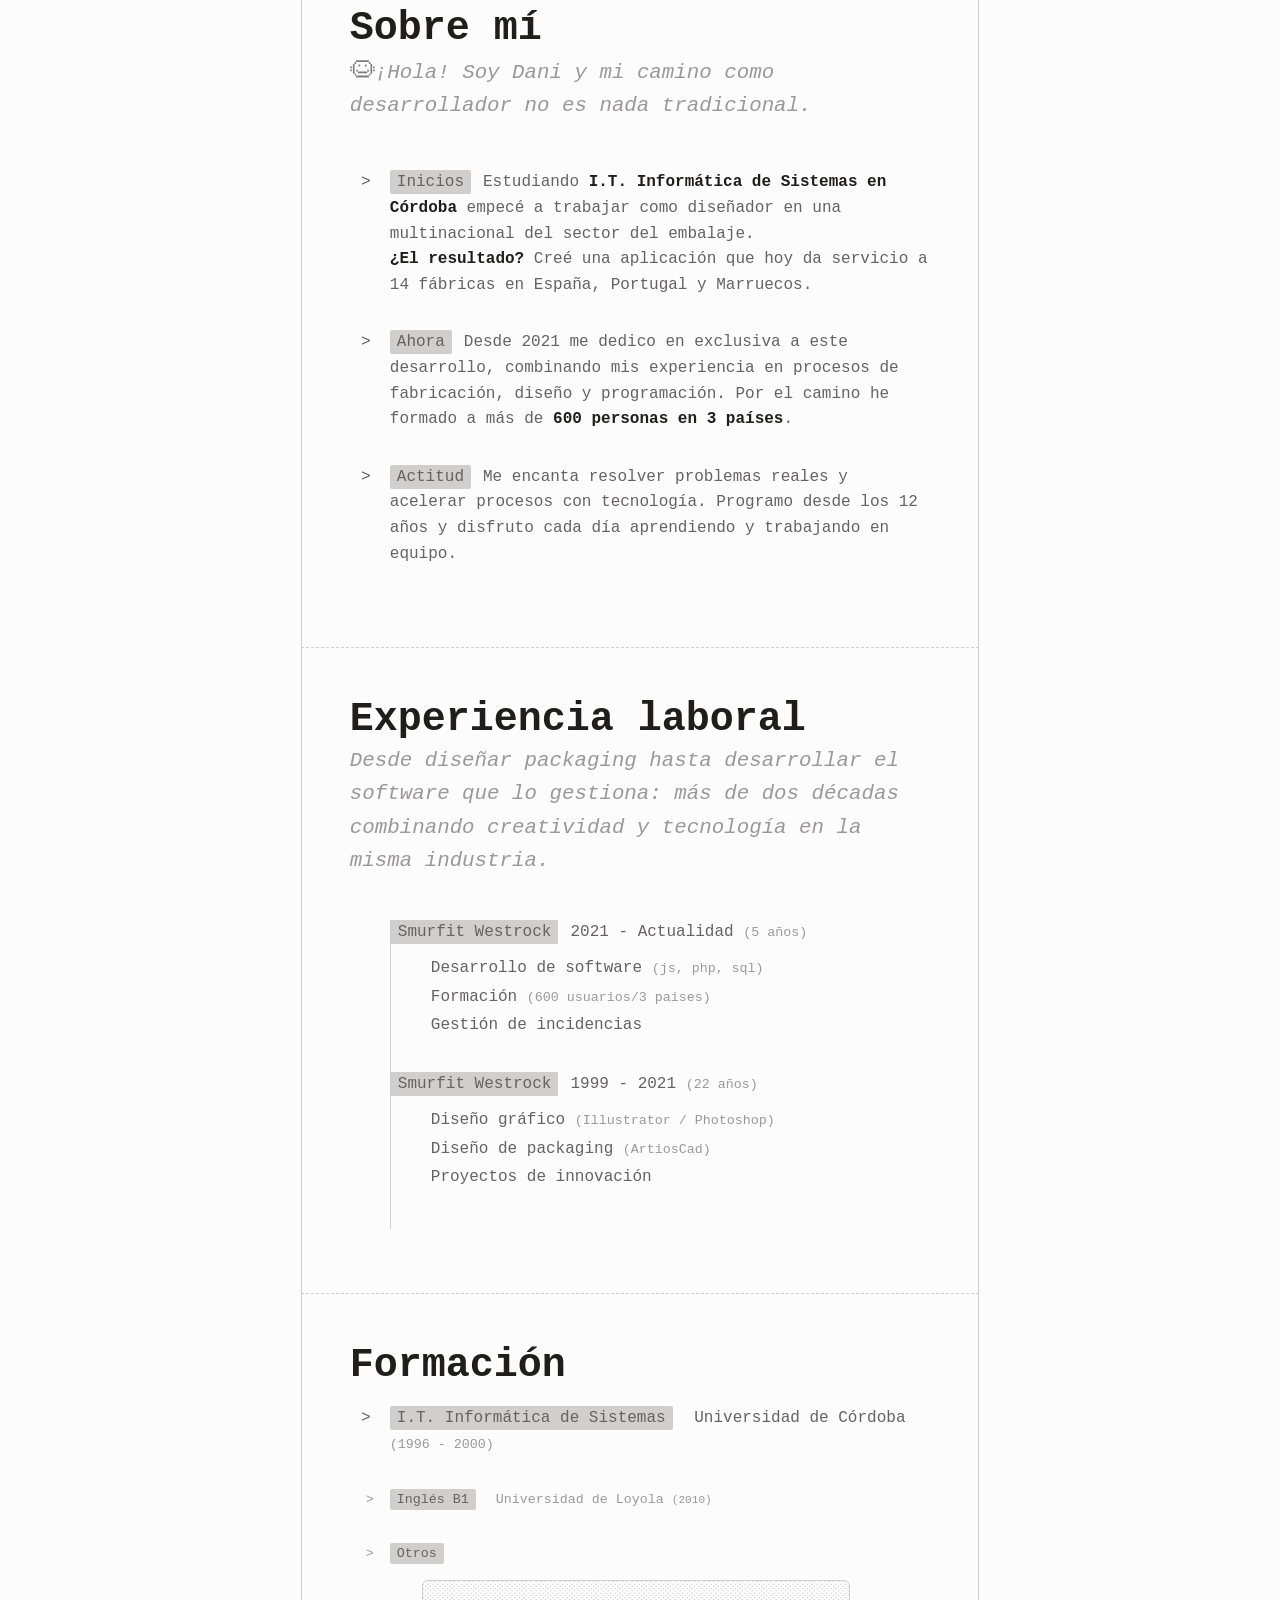
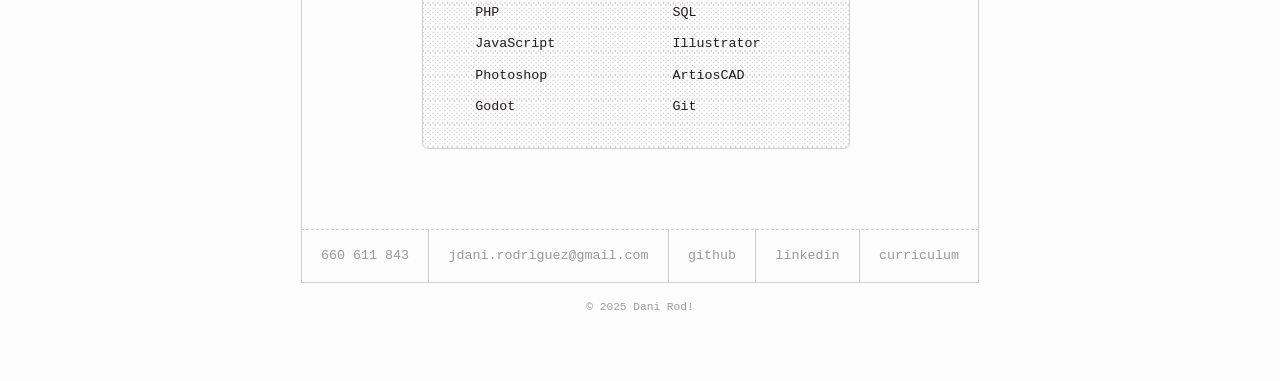
==== commit 22ba0979: "#version 1.1" ====
--- a/index.html
+++ b/index.html
@@ -85,7 +85,7 @@
           Aplicación web desarrollada en PHP, JavaScript, y SQL para
           el cálculo y gestión de embalajes. Permite generar informes, cálculos
           de materiales y control de versiones.
-          <a class="enlace-boton" href="">Saber mas 🡢</a>
+          <a class="enlace-boton" href="proyecto/?id=Newcalc" title="Conocer más">Saber mas 🡢</a>
         </li>
       </ul>
         
@@ -135,7 +135,7 @@
 
       <ul class="linea-tiempo">
         <li>
-          <strong>Smurfit Westrock</strong>2021 - Actualidad
+          <strong>Smurfit Westrock</strong>2021 - Actualidad <small>(<span id="anosDesde2021"></span> años)</small></span>
           <ul>
             <li>Desarrollo de software <small>(js, php, sql)</small></li>
             <li>Formación <small>(600 usuarios/3 paises)</small></li>
@@ -144,7 +144,7 @@
         </li>
 
         <li>
-          <strong>Smurfit Westrock</strong>1999 - 2021
+          <strong>Smurfit Westrock</strong>1999 - 2021 <small>(22 años)</small>
           <ul>
             <li>Diseño gráfico <small>(Illustrator / Photoshop)</small></li>
             <li>Diseño de packaging <small>(ArtiosCad)</small></li>
--- a/style.css
+++ b/style.css
@@ -54,6 +54,9 @@
   color: var(--color-texto-fuerte);
 }
 
+small {
+  color: var(--color-texto-debil);
+}
 
 
 svg[aria-hidden="true"] {
